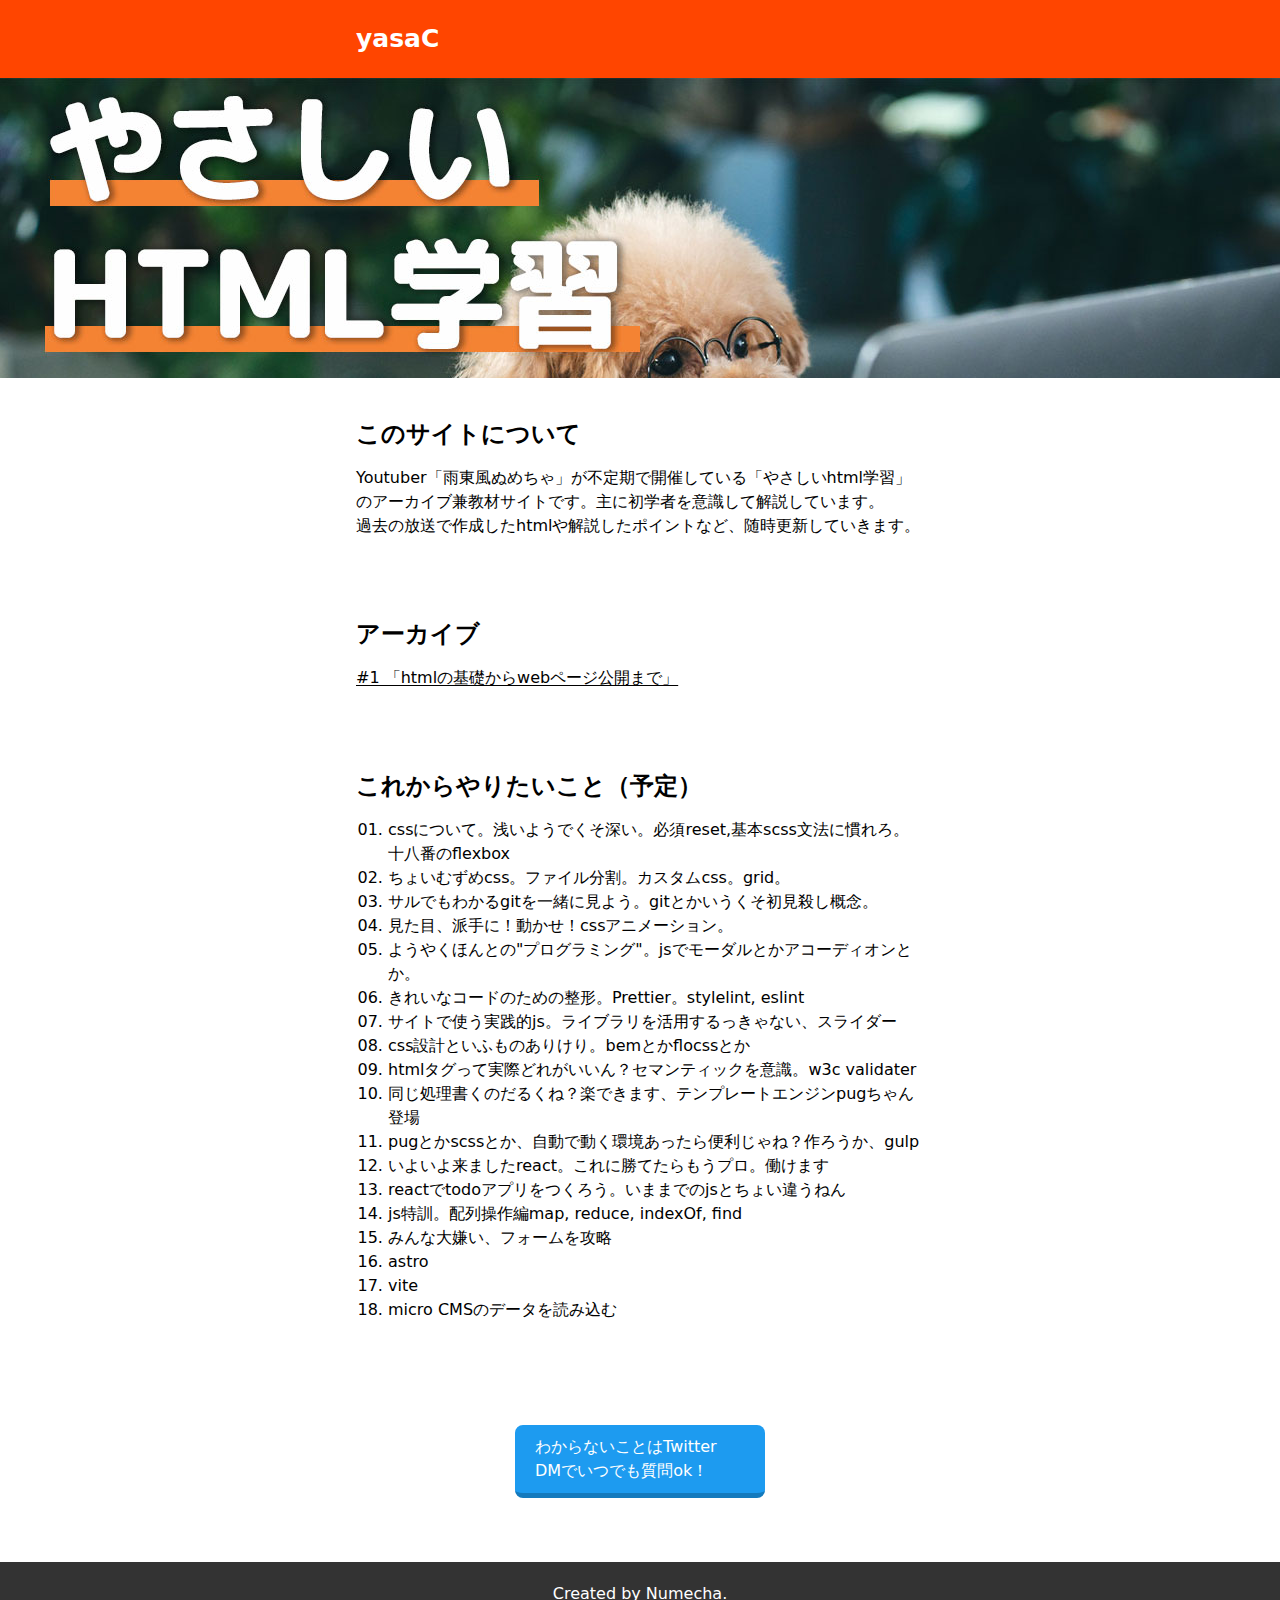
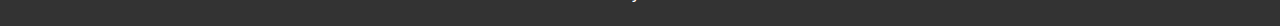
==== index.html @ 631151fe "init" ====
<!DOCTYPE html>
<html lang="ja">
  <head>
    <meta charset="UTF-8" />
    <meta http-equiv="X-UA-Compatible" content="IE=edge" />
    <meta name="viewport" content="width=device-width, initial-scale=1.0" />
    <link rel="stylesheet" href="assets/css/reset.css" />
    <link rel="stylesheet" href="assets/css/style.css" />
    <title>ぬめちゃのやさしいHTML</title>
  </head>
  <body>
    <header class="header">
      <div class="container">
        <div class="header_inner">
          <div class="logo">
            <a href="index.html">yasaC</a>
          </div>
          <!-- <button>menu</button> -->
        </div>
        <!-- <nav class="menu">
          <ul>
            <li><a href="/">ホーム</a></li>
            <li><a href="/archives/01/">第一回</a></li>
            <li><a href="/about/">やさしいHTML学習について</a></li>
          </ul>
        </nav> -->
      </div>
    </header>
    <main class="topPage">
      <div class="mv">
        <div class="container">
          <h1>ぬめちゃのやさしいHTML</h1>
        </div>
      </div>
      <section class="sectionH2">
        <div class="container">
          <h2>このサイトについて</h2>
          <p>
            Youtuber「雨東風ぬめちゃ」が不定期で開催している「やさしいhtml学習」のアーカイブ兼教材サイトです。主に初学者を意識して解説しています。
          </p>
          <p>
            過去の放送で作成したhtmlや解説したポイントなど、随時更新していきます。
          </p>
        </div>
      </section>
      <section class="sectionH2 archives">
        <div class="container">
          <h2>アーカイブ</h2>
          <ul>
            <li>
              <a href="archives/01/index.html"
                >#1 「htmlの基礎からwebページ公開まで」</a
              >
            </li>
          </ul>
        </div>
      </section>
      <section class="sectionH2 future">
        <div class="container">
          <h2>これからやりたいこと（予定）</h2>
          <ol>
            <li>
              cssについて。浅いようでくそ深い。必須reset,基本scss文法に慣れろ。十八番のflexbox
            </li>
            <li>ちょいむずめcss。ファイル分割。カスタムcss。grid。</li>
            <li>
              サルでもわかるgitを一緒に見よう。gitとかいうくそ初見殺し概念。
            </li>
            <li>見た目、派手に！動かせ！cssアニメーション。</li>
            <li>
              ようやくほんとの"プログラミング"。jsでモーダルとかアコーディオンとか。
            </li>
            <li>きれいなコードのための整形。Prettier。stylelint, eslint</li>
            <li>
              サイトで使う実践的js。ライブラリを活用するっきゃない、スライダー
            </li>
            <li>css設計といふものありけり。bemとかflocssとか</li>
            <li>
              htmlタグって実際どれがいいん？セマンティックを意識。w3c validater
            </li>
            <li>
              同じ処理書くのだるくね？楽できます、テンプレートエンジンpugちゃん登場
            </li>
            <li>
              pugとかscssとか、自動で動く環境あったら便利じゃね？作ろうか、gulp
            </li>
            <li>いよいよ来ましたreact。これに勝てたらもうプロ。働けます</li>
            <li>reactでtodoアプリをつくろう。いままでのjsとちょい違うねん</li>
            <li>js特訓。配列操作編map, reduce, indexOf, find</li>
            <li>みんな大嫌い、フォームを攻略</li>
            <li>astro</li>
            <li>vite</li>
            <li>micro CMSのデータを読み込む</li>
          </ol>
        </div>
      </section>
      <div class="contact">
        <div class="container">
          <a
            href="https://twitter.com/numechaaa"
            target="_blank"
            rel="noopener noreferrer"
            >わからないことはTwitter DMでいつでも質問ok！</a
          >
        </div>
      </div>
    </main>
    <footer class="footer">Created by Numecha.</footer>
  </body>
</html>
---- assets/css/style.css ----
a {
  color: inherit;
  text-decoration: none;
}

img {
  max-width: 100%;
}

* {
  box-sizing: border-box;
}

.container {
  max-width: 600px;
  margin: 0 auto;
  padding: 0 16px;
}

.header {
  background-color: orangered;
  color: #fff;
  padding: 20px 0;
  text-align: center;
}

.header_inner {
  width: 100%;
  display: flex;
}

.header_inner .logo {
  font-size: 25px;
  font-weight: bold;
}

.header_inner button {
  margin-left: auto;
  background-color: transparent;
  border: none;
  cursor: pointer;
}

.header_inner .menu {
  display: none;
}

.footer {
  background-color: #333;
  color: #fff;
  padding: 20px 0;
  text-align: center;
}

.sectionH2 {
  padding: 40px 0;
}

.sectionH2 h2 {
  margin-bottom: 16px;
}

.contact {
  height: 200px;
  background-color: #fff;
  color: #333;
  display: flex;
  align-items: center;
}

.contact a {
  display: flex;
  margin-left: auto;
  margin-right: auto;
  padding: 10px 20px;
  border-radius: 8px;
  background-color: #1d9bf0;
  color: #fff;
  width: 250px;
  border-bottom: 5px solid #147abd;
  transition: 0.1s;
}

.contact a:hover {
  border-width: 0;
  margin-top: 5px;
}

.topPage .mv {
  height: 300px;
  background-image: url(../images/mv.jpg);
  background-size: cover;
}

.topPage .mv h1 {
  display: none;
}

.topPage .archives a {
  text-decoration: underline;
}

.topPage .future ol {
  padding-left: 2em;
  list-style: decimal-leading-zero;
}

.archivePages {
  padding: 48px 0;
}

.archivePages .memo h3 {
  margin-bottom: 8px;
}

.archivePages .memo ul {
  list-style: disc;
  margin-bottom: 16px;
}

.archivePages .making a {
  text-decoration: underline;
}

.archivePages iframe {
  max-width: 100%;
}
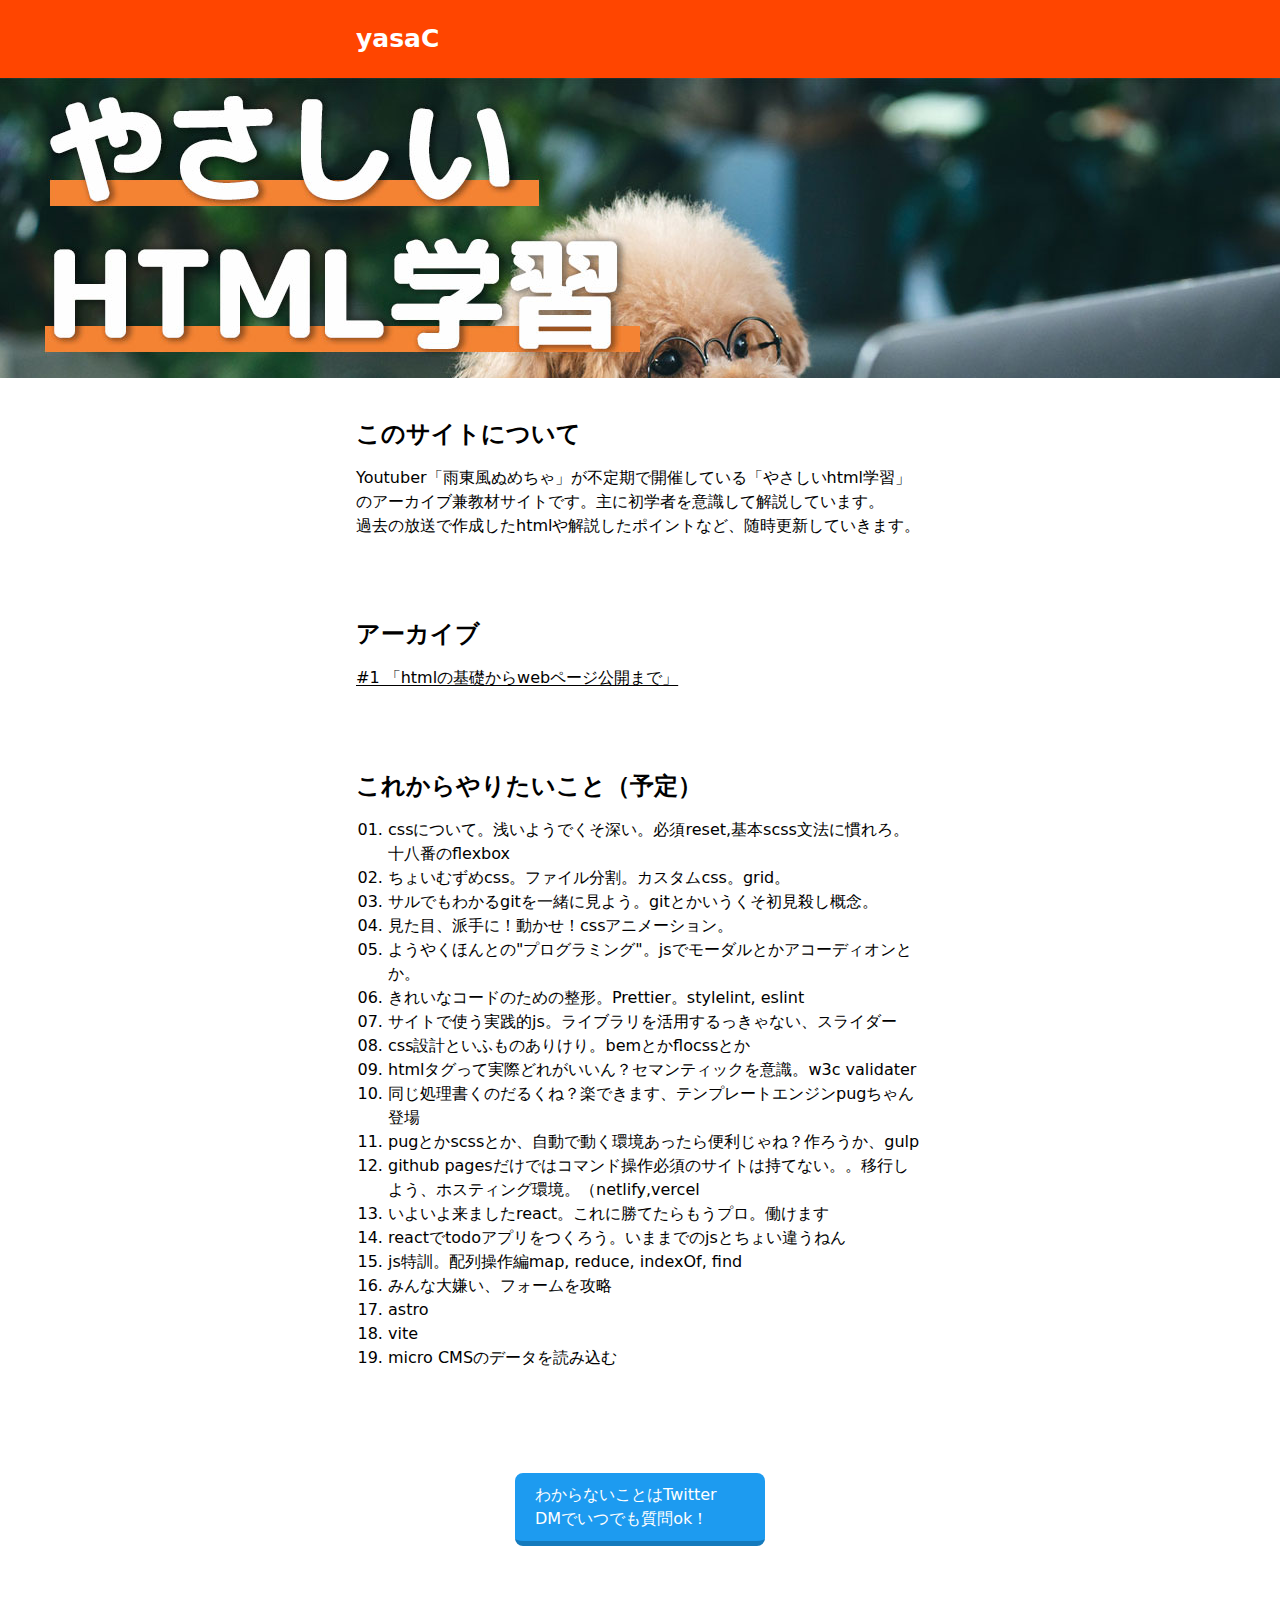
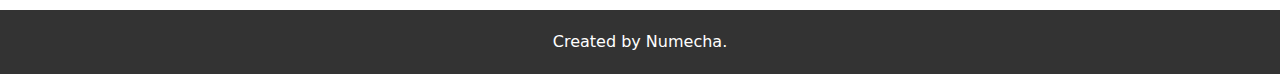
==== commit 4a2f22dd: "add: やりたいこと" ====
--- a/index.html
+++ b/index.html
@@ -84,6 +84,10 @@
             <li>
               pugとかscssとか、自動で動く環境あったら便利じゃね？作ろうか、gulp
             </li>
+            <li>
+              github
+              pagesだけではコマンド操作必須のサイトは持てない。。移行しよう、ホスティング環境。（netlify,vercel
+            </li>
             <li>いよいよ来ましたreact。これに勝てたらもうプロ。働けます</li>
             <li>reactでtodoアプリをつくろう。いままでのjsとちょい違うねん</li>
             <li>js特訓。配列操作編map, reduce, indexOf, find</li>
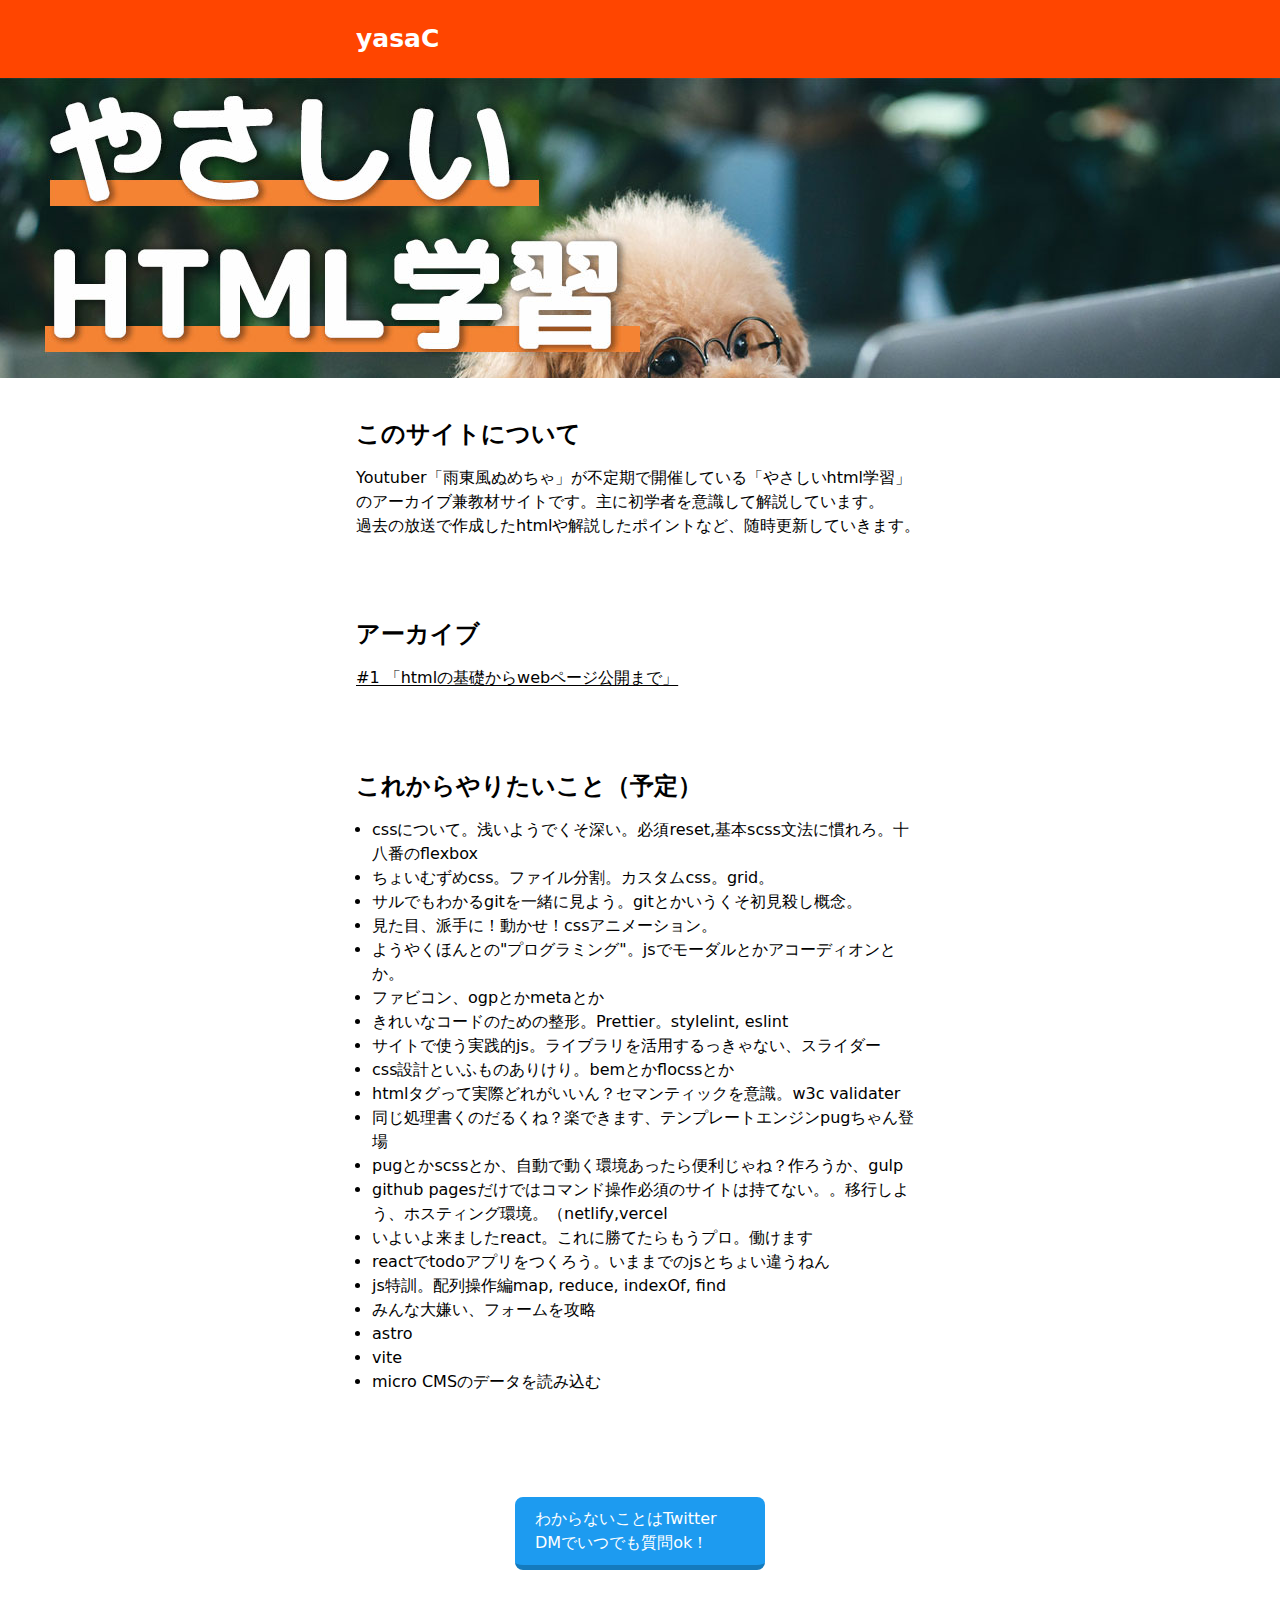
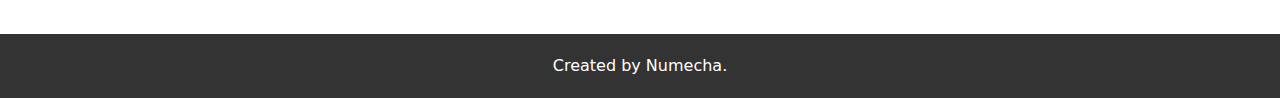
==== commit a1e6f15f: "mod: 細かい調整" ====
--- a/index.html
+++ b/index.html
@@ -58,7 +58,7 @@
       <section class="sectionH2 future">
         <div class="container">
           <h2>これからやりたいこと（予定）</h2>
-          <ol>
+          <ul>
             <li>
               cssについて。浅いようでくそ深い。必須reset,基本scss文法に慣れろ。十八番のflexbox
             </li>
@@ -70,6 +70,7 @@
             <li>
               ようやくほんとの"プログラミング"。jsでモーダルとかアコーディオンとか。
             </li>
+            <li>ファビコン、ogpとかmetaとか</li>
             <li>きれいなコードのための整形。Prettier。stylelint, eslint</li>
             <li>
               サイトで使う実践的js。ライブラリを活用するっきゃない、スライダー
@@ -95,7 +96,7 @@
             <li>astro</li>
             <li>vite</li>
             <li>micro CMSのデータを読み込む</li>
-          </ol>
+          </ul>
         </div>
       </section>
       <div class="contact">
--- a/assets/css/style.css
+++ b/assets/css/style.css
@@ -100,20 +100,28 @@
   text-decoration: underline;
 }
 
-.topPage .future ol {
-  padding-left: 2em;
-  list-style: decimal-leading-zero;
+.topPage .future ul {
+  padding-left: 1em;
+  list-style: disc;
 }
 
 .archivePages {
   padding: 48px 0;
 }
 
-.archivePages .memo h3 {
+.archivePages h1 {
+  margin-bottom: 32px;
+}
+
+.archivePages .memo_contents {
+  margin-top: 32px;
+}
+
+.archivePages .memo_contents h3 {
   margin-bottom: 8px;
 }
 
-.archivePages .memo ul {
+.archivePages .memo_contents ul {
   list-style: disc;
   margin-bottom: 16px;
 }
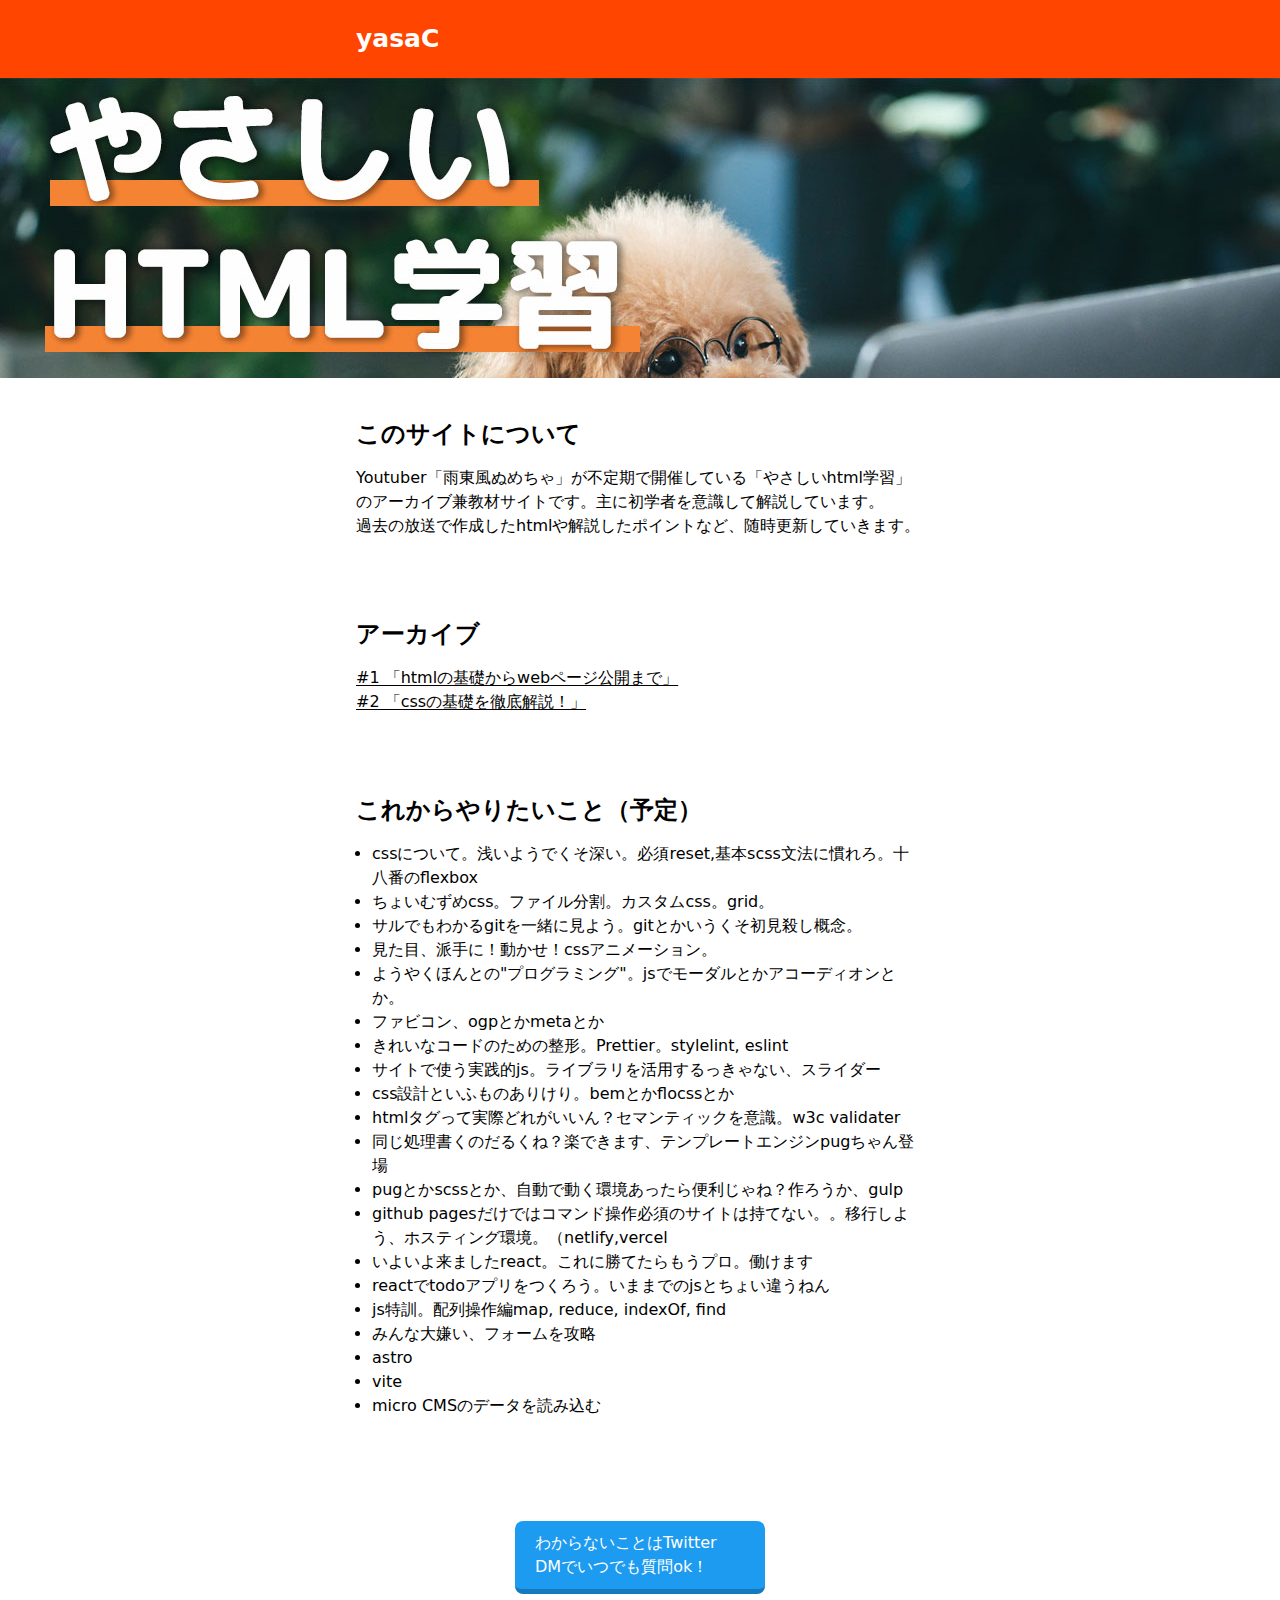
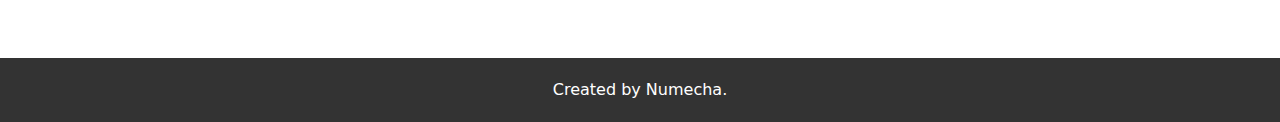
==== commit 7eadfd37: "update: 02への導線" ====
--- a/index.html
+++ b/index.html
@@ -51,6 +51,9 @@
               <a href="archives/01/index.html"
                 >#1 「htmlの基礎からwebページ公開まで」</a
               >
+            </li>
+            <li>
+              <a href="archives/02/index.html">#2 「cssの基礎を徹底解説！」</a>
             </li>
           </ul>
         </div>
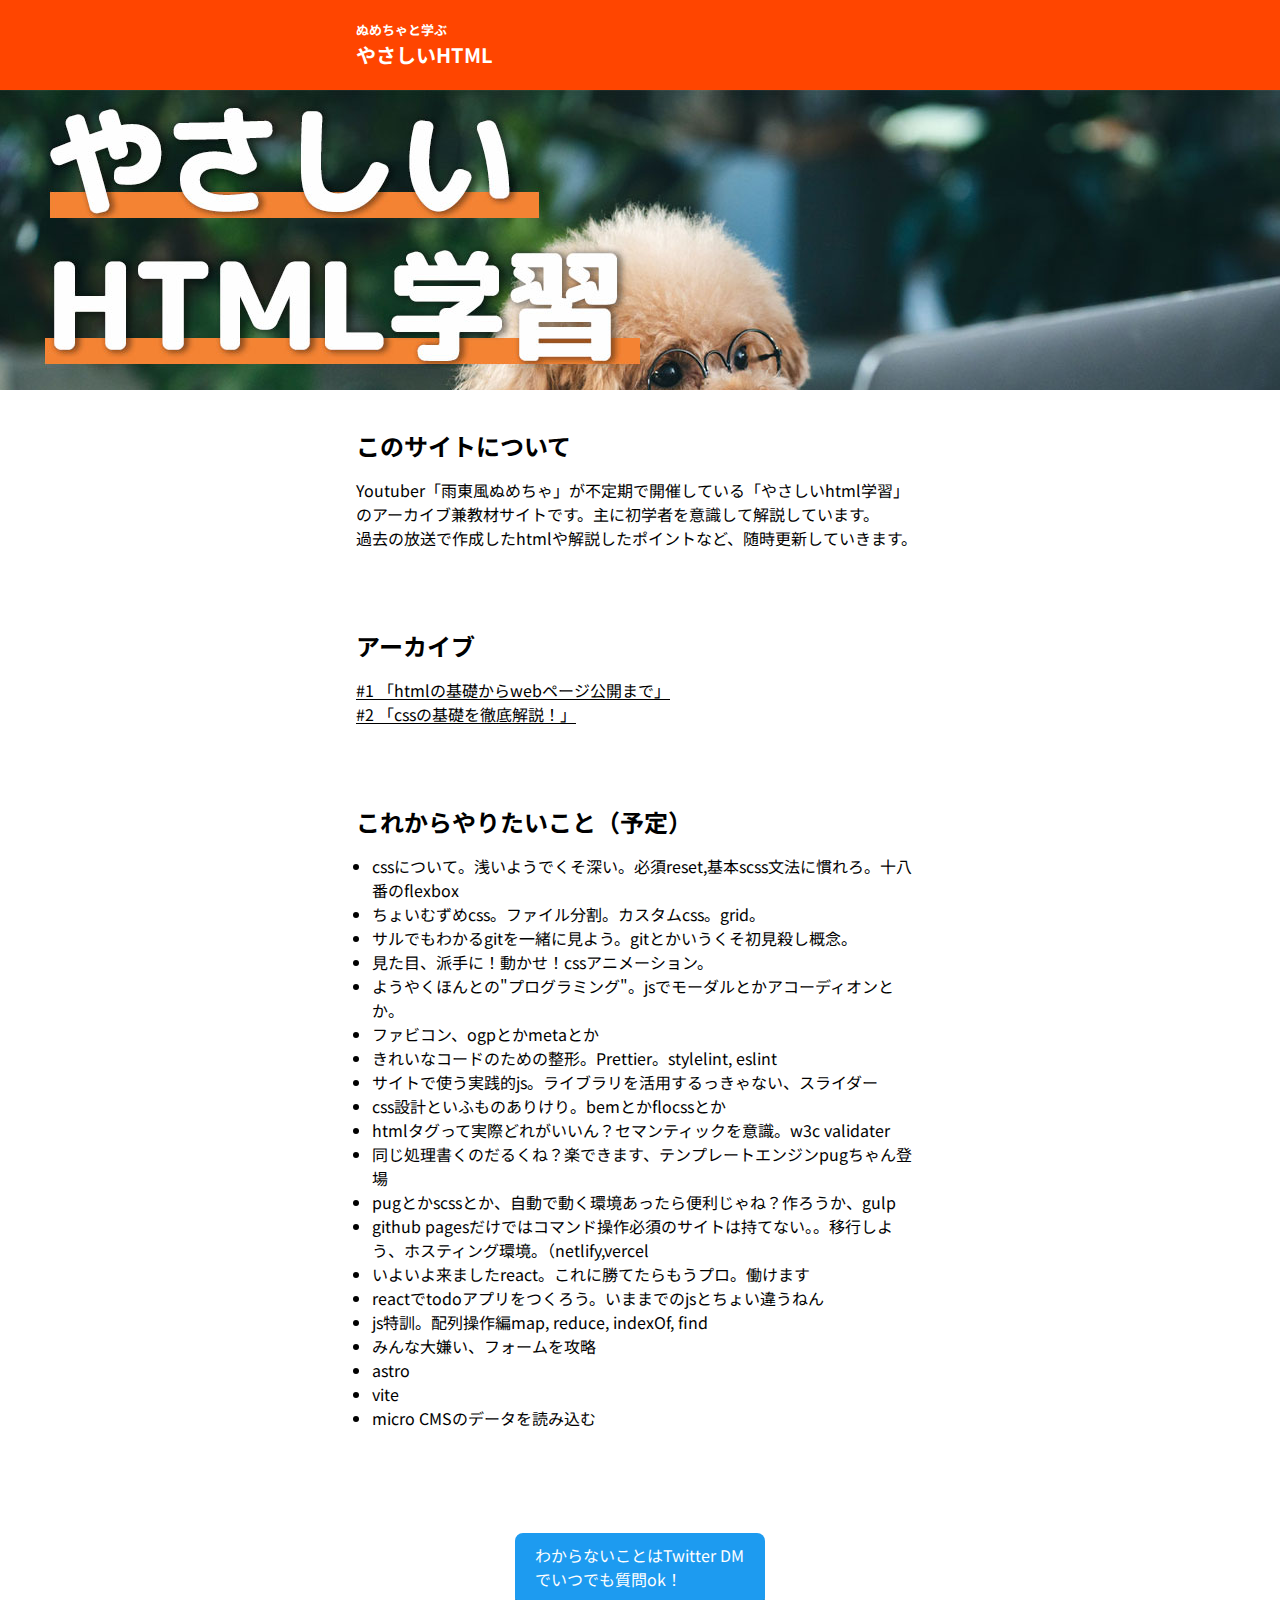
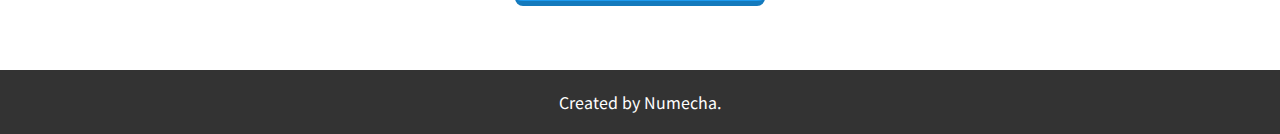
==== commit 1b036dfd: "update: フォント当て, topに戻る導線を詳細に追加" ====
--- a/index.html
+++ b/index.html
@@ -13,17 +13,13 @@
       <div class="container">
         <div class="header_inner">
           <div class="logo">
-            <a href="index.html">yasaC</a>
+            <a href="index.html">
+              <span>ぬめちゃと学ぶ</span>
+              やさしいHTML
+            </a>
           </div>
           <!-- <button>menu</button> -->
         </div>
-        <!-- <nav class="menu">
-          <ul>
-            <li><a href="/">ホーム</a></li>
-            <li><a href="/archives/01/">第一回</a></li>
-            <li><a href="/about/">やさしいHTML学習について</a></li>
-          </ul>
-        </nav> -->
       </div>
     </header>
     <main class="topPage">
--- a/assets/css/style.css
+++ b/assets/css/style.css
@@ -1,3 +1,10 @@
+@import url("https://fonts.googleapis.com/css2?family=Noto+Sans+JP:wght@400;500;700&display=swap");
+body {
+  font-family: "Noto Sans JP", sans-serif;
+  font-size: 16px;
+  line-height: 1.5;
+}
+
 a {
   color: inherit;
   text-decoration: none;
@@ -21,7 +28,6 @@
   background-color: orangered;
   color: #fff;
   padding: 20px 0;
-  text-align: center;
 }
 
 .header_inner {
@@ -30,8 +36,13 @@
 }
 
 .header_inner .logo {
-  font-size: 25px;
+  font-size: 20px;
   font-weight: bold;
+}
+
+.header_inner .logo span {
+  display: block;
+  font-size: 13px;
 }
 
 .header_inner button {
@@ -109,6 +120,16 @@
   padding: 48px 0;
 }
 
+.archivePages .toIndex {
+  display: inline-block;
+  margin-bottom: 16px;
+  cursor: pointer;
+}
+
+.archivePages .toIndex:hover {
+  text-decoration: underline;
+}
+
 .archivePages h1 {
   margin-bottom: 32px;
 }
@@ -126,6 +147,11 @@
   margin-bottom: 16px;
 }
 
+.archivePages .memo_contents a {
+  text-decoration: underline;
+  color: aquamarine;
+}
+
 .archivePages .making a {
   text-decoration: underline;
 }
